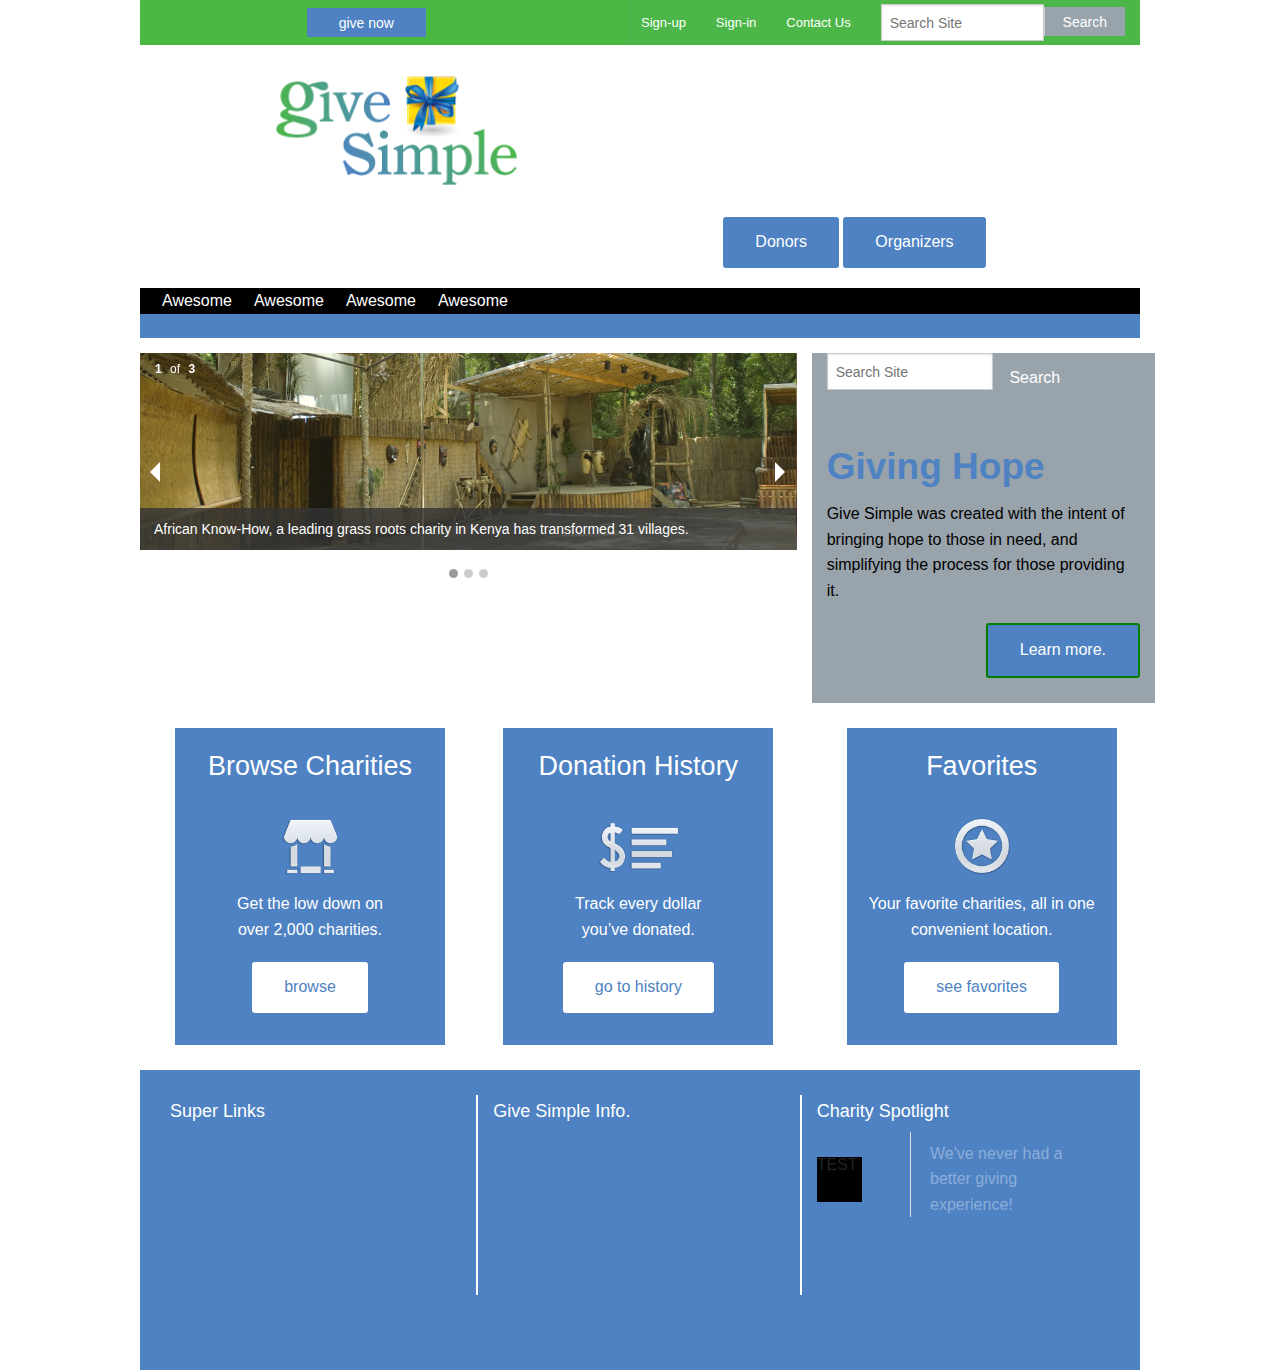
==== index.html @ 1c2ddace "Updating Spacing on footer and 3 up content section" ====
<!doctype html>
<html class="no-js" lang="en">
  <head>
    <meta charset="utf-8" />
    <meta name="viewport" content="width=device-width, initial-scale=1.0" />
    <title>Simple Give</title>
    <link rel="stylesheet" href="css/foundation.css" />
    <link rel="stylesheet" href="css/styles.css" />

    <script src="js/vendor/modernizr.js"></script>
  </head>
  <body>    
    <div class="row">
      <nav class="top-bar" data-topbar>
        <ul class="title-area">
          <li class="name">
          </li>
          <li class="toggle-topbar menu-icon"><a href="#">Menu</a></li>
        </ul>
      <section class="top-bar-section">
      
      <!-- Left give now button -->
      <div class="row button large-offset-2">
        <a href="#" data-reveal-id="myModal">give now</a>
        <div id="myModal" class="reveal-modal" data-reveal>
          <h2>Ready to Donate?</h2>
          <p class="lead">Enter the amount you'd like to give. <br />
          Select the desired charity from the dropdown menu <br />
          Enter your credit card or paypal information. <br />
          It's that simple.</p>
          <form>
            <div class="row">
              <div class="large-12 columns">
                <label>Input Label
                  <input type="text" placeholder="large-12.columns" />
                </label>
              </div>
            </div>
            <div class="row">
              <div class="large-4 columns">
                <label>Input Label
                  <input type="text" placeholder="large-4.columns" />
                </label>
              </div>
              <div class="large-4 columns">
                <label>Input Label
                  <input type="text" placeholder="large-4.columns" />
                </label>
              </div>
              <div class="large-4 columns">
                <div class="row collapse">
                  <label>Input Label</label>
                  <div class="small-9 columns">
                    <input type="text" placeholder="small-9.columns" />
                  </div>
                  <div class="small-3 columns">
                    <span class="postfix">.com</span>
                  </div>
                </div>
              </div>
            </div>
            <div class="row">
              <div class="large-12 columns">
                <label>Select Box
                  <select>
                    <option value="husker">Husker</option>
                    <option value="starbuck">Starbuck</option>
                    <option value="hotdog">Hot Dog</option>
                    <option value="apollo">Apollo</option>
                  </select>
                </label>
              </div>
            </div>
            <div class="row">
              <div class="large-6 columns">
                <label>Choose Your Favorite</label>
                <input type="radio" name="pokemon" value="Red" id="pokemonRed"><label for="pokemonRed">Red</label>
                <input type="radio" name="pokemon" value="Blue" id="pokemonBlue"><label for="pokemonBlue">Blue</label>
              </div>
              <div class="large-6 columns">
                <label>Check these out</label>
                <input id="checkbox1" type="checkbox"><label for="checkbox1">Checkbox 1</label>
                <input id="checkbox2" type="checkbox"><label for="checkbox2">Checkbox 2</label>
              </div>
            </div>
            <div class="row">
              <div class="large-12 columns">
                <label>Textarea Label
                  <textarea placeholder="small-12.columns"></textarea>
                </label>
              </div>
            </div>
          </form>

          <a class="close-reveal-modal">&#215;</a>
        </div>
      </div>
        <!-- Right Nav Section -->
        <ul class="right button-group">
          <li><a href="#" data-reveal-id="myModal">Sign-up</a>

          <div id="myModal" class="reveal-modal" data-reveal>
            <h2>Awesome. I have it.</h2>
            <p class="lead">Your couch.  It is mine.</p>
            <p>Im a cool paragraph that lives inside of an even cooler modal. Wins</p>
            <a class="close-reveal-modal">&#215;</a>
          </div>
          </li>
          <li><a href="#" data-reveal-id="myModal">Sign-in</a>
            <div id="myModal" class="reveal-modal" data-reveal>
              <h2>Awesome. I have it.</h2>
              <p class="lead">Your couch.  It is mine.</p>
              <p>Im a cool paragraph that lives inside of an even cooler modal. Wins</p>
              <a class="close-reveal-modal">&#215;</a>
            </div></li>
          <li><a href="contact_us.html" class="button">Contact Us</a></li>
          <li class="has-form">
            <div class="row collapse">
              <div class="large-8 small-9 columns">
                <input type="text" placeholder="Search Site">
              </div>
              <div class="large-4 small-3 columns">
                <a href="#" class="alert button expand">Search</a>
              </div>
            </div>
          </li>
        </ul>  
      </nav>  
    
        
      </section>
    </nav>
    </div> 
    <div class="row">
    <div class="large-3 columns">
      <h1 class="large-offset-3 push-1 logo"><img src="images/give_simple_logo.png" image width=700px height=320px alt="Give Simple Logo"/></h1>
    </div>
   </div>
  
<!-- End Header and Nav -->
 
<!-- First Band (Slider) -->
 
  <div class="row">
    <div class="large-12 columns">
      <div class="row">
        <div class="large-6 large-offset-7">
          <button class="radius">
            Donors
          </button>
          <button class="radius">
            Organizers
          </button>
        </div>
        <nav class="subnav">
          <ul class="inline-list">
            <li>
              Awesome
            </li>
               <li>
              Awesome
            </li>
               <li>
              Awesome
            </li>
               <li>
              Awesome
            </li>
          </ul>
        </nav> 
          <div class="row">
            <div class="large-8 columns">
              <ul class="example-orbit" data-orbit>
                <li>
                  <img src="images/Africa_sized.jpg" alt="slide 1" />
                  <div class="orbit-caption">
                    African Know-How, a leading grass roots charity in Kenya has transformed 31 villages.
                  </div>
                </li>
                <li>
                  <img src="images/City_Sized.jpg" alt="slide2" />
                  <div class="orbit-caption">
                    City Hour has created 5 inner city homeless shelters in Madrid, Spain.
                  </div>
                </li>
                <li>
                  <img src="images/Nuts_sized.jpg" alt="slide 3" />
                  <div class="orbit-caption">
                    Feed has improved the working and living conditions of over 9,000 indigenous farmers in South America.
                  </div>
                </li>
              </ul>
            </div> 
            <aside class="large-4 columns">
              <ul class="inline-list large-centered">
                <li class="has-form">
                  <div class="row collapse">
                    <div class="large-8 small-9 columns">
                      <input type="text" placeholder="Search Site">
                    </div>
                    <div class="large-4 small-3 columns">
                      <a href="#" class="alert button expand">Search</a>
                    </div>
                  </div>
                </li>
              </ul>  
              <h2>Giving Hope</h2>
              <p class="panel_callout">Give Simple was created with the intent of bringing hope to those in need, and simplifying the process for those providing it.</p>
              <button class="radius">
                Learn more.
              </button>
            </aside> 
          </div>
        </div>  
    </div>  
  </div>
  
<!-- Three-up Content Blocks -->
 
  
  <div class="row content_blocks">
      <div class="large-3 columns left_block radius content-column">
        <h3>Browse Charities</h3>
        <img src="images/Browse.png"/>
        <p>Get the low down on 
        <br />  over 2,000 charities.</p>
        <button class="reverse radius button">
        browse
        </button>
        <br />
        <br />
      </div>
      
      <div class="large-3 columns medium-offset-1 content-column middle_block">
        <h3>Donation History</h3>
        <img src="images/History.png"/>
        <p>Track every dollar 
        <br />you’ve donated.</p>
        <button class="reverse radius button">
        go to history
        </button>
        <br />
        <br />
      </div>
      
      <div class="large-3 columns large-offset-1 content-column end right_block">
        <h3>Favorites</h3>
        <img src="images/Star.png" />
        <p>Your favorite charities, all in one convenient location.</p>
        <button class="reverse button radius">
        see favorites
        </button>
        <br />
        <br />
      </div>  
    </div>
    
<!-- Footer -->
  <footer class="row">
    <section class="large-12 columns footerdiv">
          <div class="large-4 columns footer_left">
            <h5>Super Links</h5>
          </div>
          <div class="large-4 columns footerdiv">
            <h5>Give Simple Info.</h5>
          </div>
          <div class="large-4 columns">
            <h5>Charity Spotlight</h5>
              <div id="superdiv">
                TEST
              </div>
            <blockquote>We've never had a better giving experience!</blockquote>
          </div>       
        </div>
    </section>  
  </footer>    
 
    
    <script src="js/vendor/jquery.js"></script>
    <script src="js/foundation.min.js"></script>
    <script>
      $(document).foundation();
    </script>
  </body>
</html>
---- css/styles.css ----
/*Simple Give Brand Colors
yellow: #ECDC74;
green: #4CB748
blue: #4E82C3;
gray: #99A3AB;
purple: #C07BB4;
*/


.topNavbar {
  /*background-color:green;*/
  height:60px;
}
.test {
  top:-1px;
}
.panel {
  background-color: #4E82C3;
  height:350px;
  margin-top:40px;
}
div.large-4.footerdiv:first-child {
  border-right: 2px solid white;
} 
div.large-4.footerdiv:nth-child(2) {
  border-right: 2px solid white;
}
.columns {
  /*border:1px solid green;*/
}
aside button {
  text-align: center;
  border:2px solid green;
  margin:0 auto;
}
h1 img {
  max-width: auto;
  height: auto; 
}
.top-bar-section ul li > a.button {
  background-color:#4CB748;
  border:none;
  margin-top:8px;
}
.content-column {
  background-color: #4E82C3;
  display:block;
  margin-right: auto;
  margin-left: auto;

}
div.large-4 h3 {
  text-align: center;
}
h3 {
  color:white;
  margin-bottom: 15px;
  margin-top:20px;
  text-align:center;

}
button.reverse {
border-style: solid;
border-width: 0px;
cursor: pointer;
font-family: "Helvetica Neue", "Helvetica", Helvetica, Arial, sans-serif;
font-weight: normal;
line-height: normal;
margin: 0 auto;
position: relative;
text-decoration: none;
text-align: center;
-webkit-appearance: none;
-webkit-border-radius: 0;
display: block;
padding-top: 1rem;
padding-right: 2rem;
padding-bottom: 1.0625rem;
padding-left: 2rem;
font-size: 1rem;
background-color: white;
border-color: #3767a3;
color: #4E82C3;
transition: background-color 300ms ease-out;
}
.top-bar-section .has-form {
  background: #4CB748;
  padding: 0 15px;
  height: 45px; 
}
.top-bar-section ul {
  background: #4CB748;
  font-size: 16px;
  margin: 0; 
}
.content-column p {
  color:white;
  text-align: center;
}
.top-bar-section ul li > a.button {
  border-color:white;
}
button.alert, .button.alert {
  background-color: #99A3AB;
}
aside {
  background-color: #99A3AB;  
}
aside h2 {
  font-weight: bold;

}
aside p {
  color:#4E82C3;
}
aside button {
  margin-right: auto;
  margin-left: auto;
  float: right;
  margin-bottom: 25px;
}  
footer section {
  background-color:#4E82C3;
  height:300px;
  margin-top:25px;
}
footer div {
  height:200px;
  margin-top: 25px;
}
h5 {
  color:white;
}
.panel {
  margin-bottom: 25px;
}
.panel_callout {
  color:black;
}
aside {
  margin:0 0 25px 0;
}
.top-bar-section ul li > a {
  background-color: #4CB748 !important;
}
div.row.button a {
  color:white;
}
.button.alert:hover {
  background-color: #C07BB4;
}
.footer_left {
  border-right:2px solid white;
}
h1.logo img {
  max-width:200%;
  height:auto;
}
.left_block {
  position:relative;
  left:35px;
  width:27%;
}
.middle_block {
  position:relative;
  left:10px;
  width:27%;
}
.right_block {
  position:relative;
  left:0px;
  width:27%;
}
  .top-bar .button, .top-bar button {
    margin-top:7px;
  }
  .top-bar input {
    margin-top:4px;
  }
.subnav {
  background-color: #4E82C3;
  margin-bottom:15px;
  color:white;
  height: 50px;
  text-align: center;
}
h5 div {
  background-color: black;
}
#superdiv {
  background-color: black;
  height:45px;
  width: 45px;
  float:left;
  margin-right:20px;
}
section.footerdiv blockquote {
  float:right;
  width:200px;
}
.subnav .inline-list {
  text-align: center;
  background-color: black;
  margin-top:12px;
  margin: 0 auto;
}
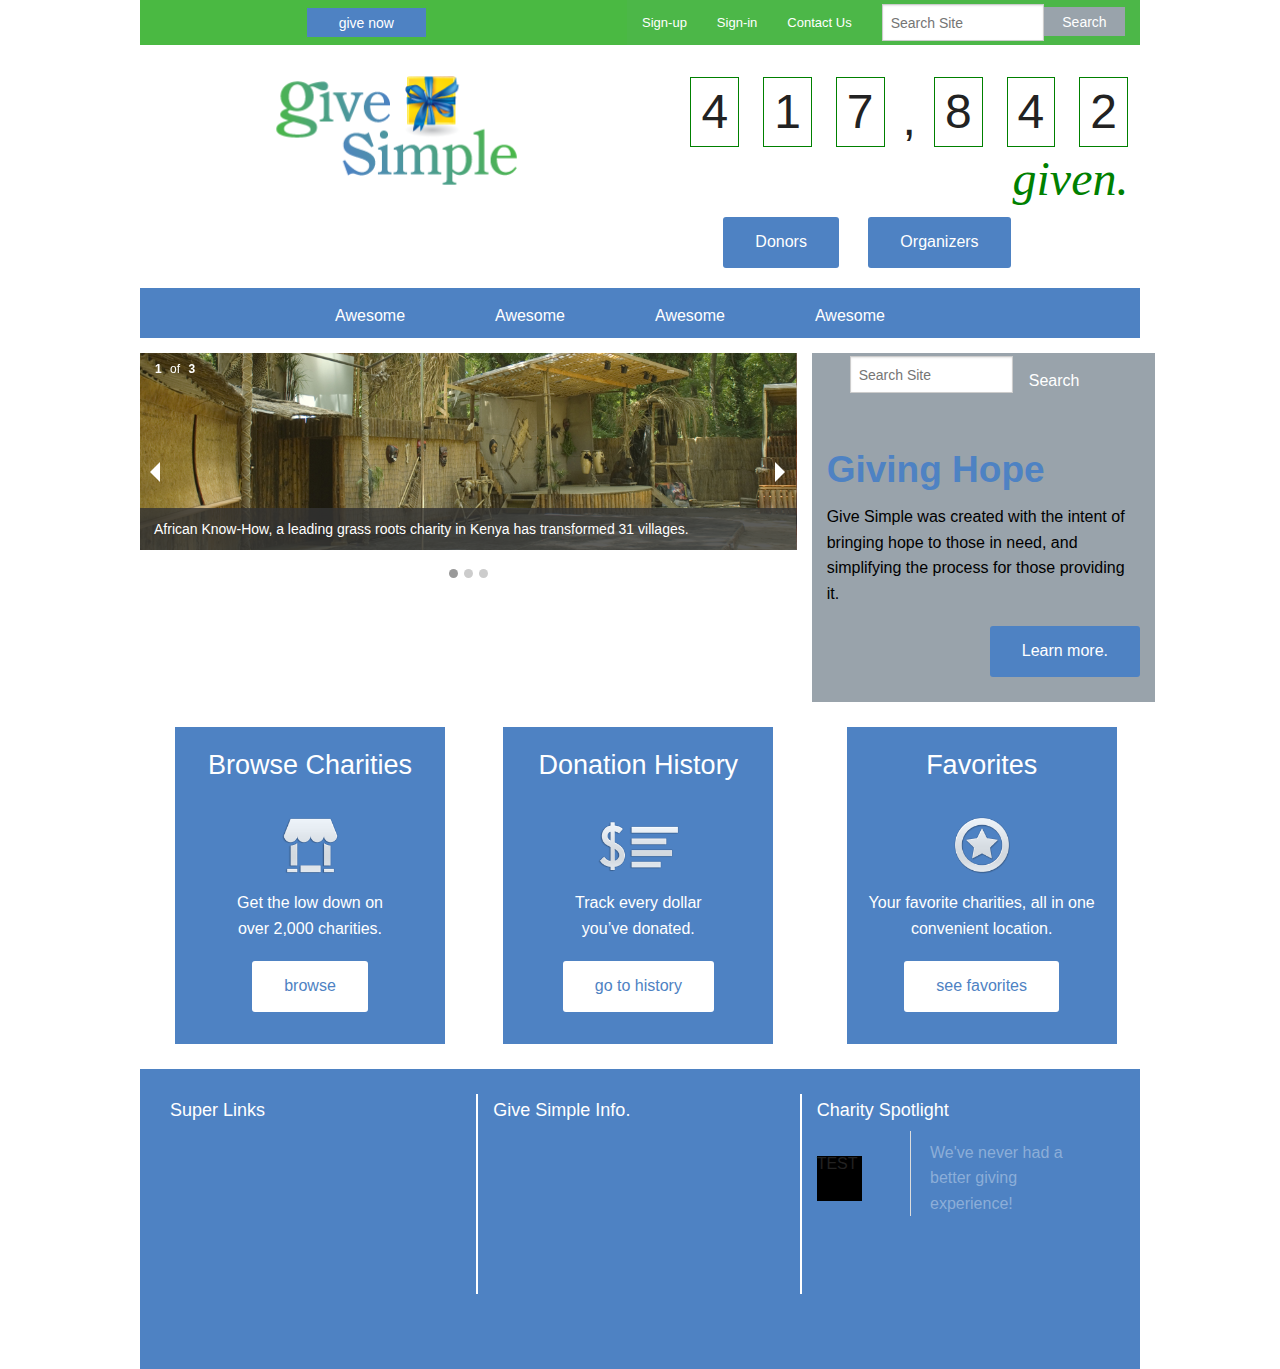
==== commit 55508acb: "Tweaking Given" ====
--- a/index.html
+++ b/index.html
@@ -135,7 +135,33 @@
     <div class="large-3 columns">
       <h1 class="large-offset-3 push-1 logo"><img src="images/give_simple_logo.png" image width=700px height=320px alt="Give Simple Logo"/></h1>
     </div>
-   </div>
+    <div>
+      <div class="give_boxes">
+        2
+      </div>
+      <div class="give_boxes">
+        4
+      </div>
+      <div class="give_boxes">
+        8
+      </div>
+      <div class="give_boxes_comma">
+        ,
+      </div>  
+      <div class="give_boxes">
+        7
+      </div>
+      <div class="give_boxes">
+        1
+      </div>
+      <div class="give_boxes">
+        4
+      </div>
+      <div class="given">
+        given.
+      </div>
+    </div>    
+  </div>
   
 <!-- End Header and Nav -->
  
@@ -145,10 +171,10 @@
     <div class="large-12 columns">
       <div class="row">
         <div class="large-6 large-offset-7">
-          <button class="radius">
+          <button class="radius donors">
             Donors
           </button>
-          <button class="radius">
+          <button class="radius organizers">
             Organizers
           </button>
         </div>
@@ -158,8 +184,8 @@
               Awesome
             </li>
                <li>
-              Awesome
-            </li>
+                Awesome
+                </li>
                <li>
               Awesome
             </li>
--- a/css/styles.css
+++ b/css/styles.css
@@ -30,7 +30,6 @@
 }
 aside button {
   text-align: center;
-  border:2px solid green;
   margin:0 auto;
 }
 h1 img {
@@ -183,6 +182,7 @@
   color:white;
   height: 50px;
   text-align: center;
+  list-style: none;
 }
 h5 div {
   background-color: black;
@@ -200,7 +200,43 @@
 }
 .subnav .inline-list {
   text-align: center;
-  background-color: black;
   margin-top:12px;
-  margin: 0 auto;
-}+  margin-top: 12px;
+  margin-left: 40px;
+  margin-right:100px;
+  display:inline-block;
+}
+ul.inline-list li {
+  margin: 3px 45px 0px;
+}
+.button-group li > button, .button-group li .button {
+  border:none;
+}
+.donors {
+  margin-right: 25px;
+}
+.give_boxes {
+  border:1px solid green;
+  float:right;
+  margin: 32px 12px 0px;
+  font-family:sans-serif;
+  font-size: 48px;
+  padding: 10px;
+}
+.give_boxes_comma {
+  float:right;
+  margin: 50px 6px 0px;
+  font-family:sans-serif;
+  font-size: 48px;
+}
+.given {
+  font-family: garamond;
+  font-size: 48px;
+  font-style: italic;
+  color: green;
+  float:right;
+  margin-top:70px;
+  left:450px;
+  top:40px;
+  position:relative;
+}
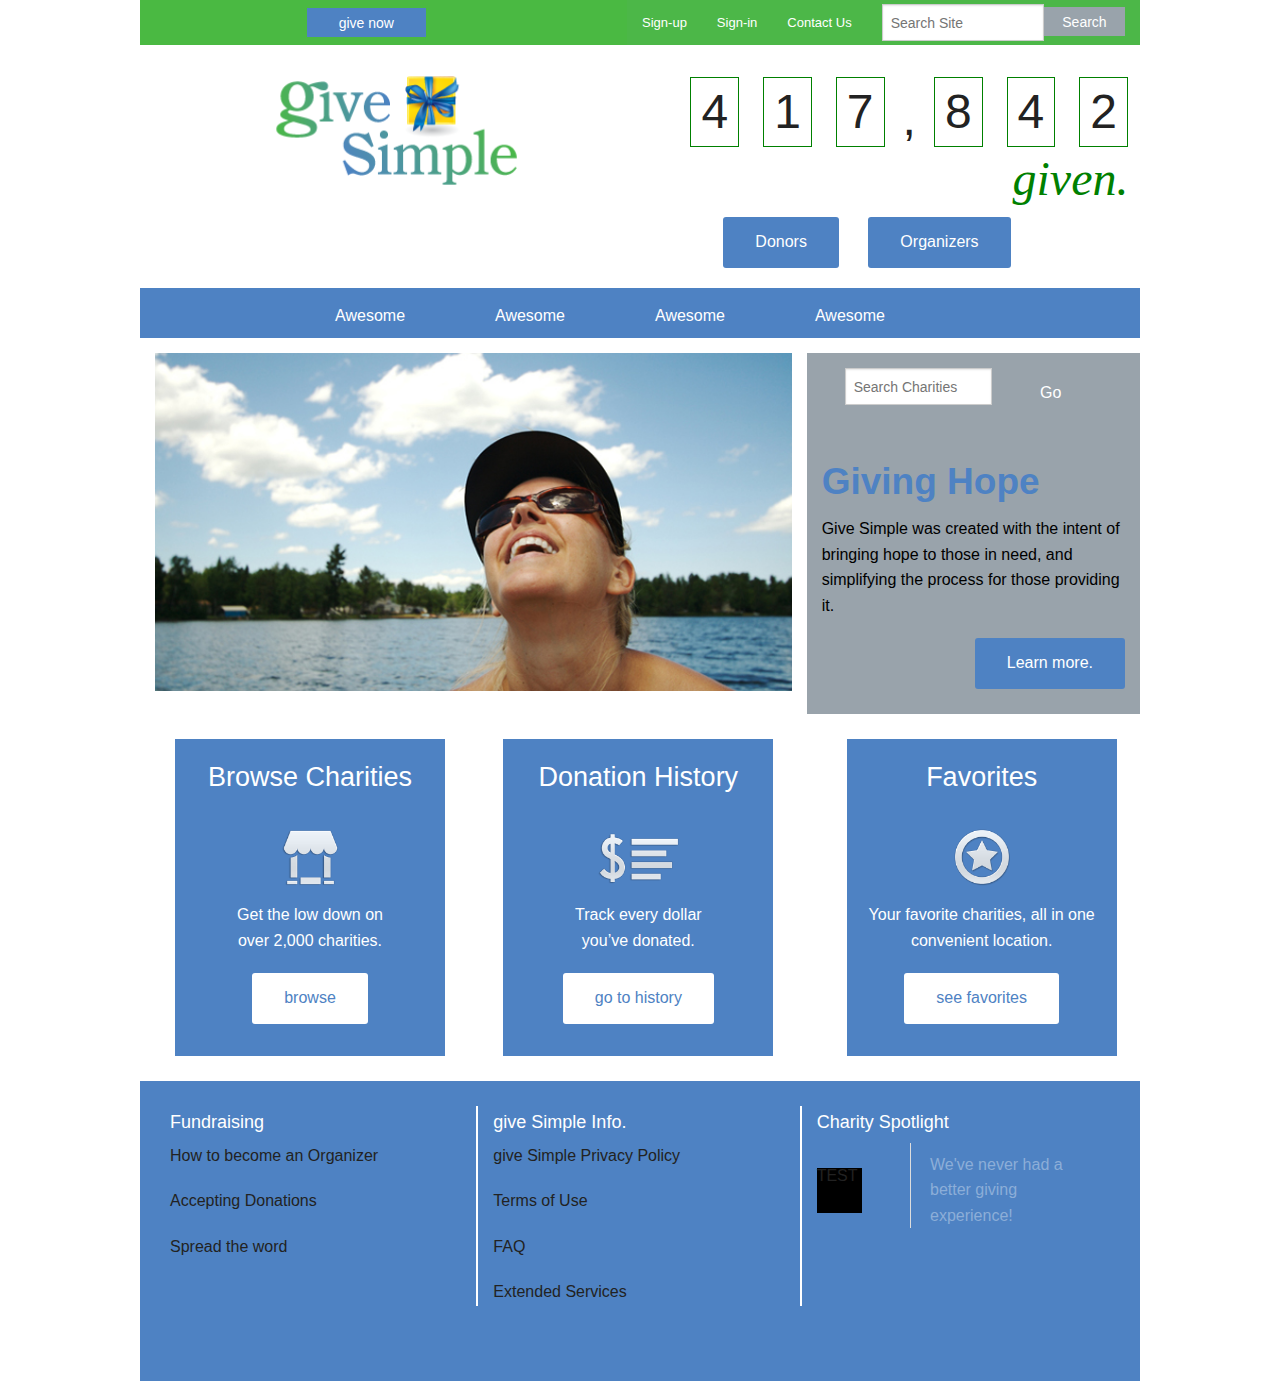
==== commit da1f67b1: "Removed Carousel" ====
--- a/index.html
+++ b/index.html
@@ -166,80 +166,58 @@
 <!-- End Header and Nav -->
  
 <!-- First Band (Slider) -->
- 
-  <div class="row">
-    <div class="large-12 columns">
-      <div class="row">
-        <div class="large-6 large-offset-7">
-          <button class="radius donors">
-            Donors
+   <div class="row">
+    <div class="large-6 large-offset-7">
+      <button class="radius donors">
+        Donors
+      </button>
+      <button class="radius organizers">
+        Organizers
+      </button>
+    </div>
+    <nav class="subnav">
+      <ul class="inline-list">
+        <li>
+          Awesome
+        </li>
+           <li>
+            Awesome
+            </li>
+           <li>
+          Awesome
+        </li>
+           <li>
+          Awesome
+        </li>
+      </ul>
+    </nav>
+  </div>  
+    <div class="row">
+ 
+      <div class="large-8 columns">
+        <img src="images/laughing.jpg" width:"333px" height:"358px"/>
+      </div>  
+        <aside class="large-4 columns">
+          <ul class="inline-list large-centered">
+            <li class="has-form">
+              <div class="row" style="margin-top:12px">
+                <div class="large-8 small-9 columns">
+                  <input type="text" placeholder="Search Charities">
+                </div>
+                <div class="large-4 columns">
+                  <a href="#" class="alert button expand">Go</a>
+                </div>
+              </div>
+            </li>
+          </ul> 
+          <h2>Giving Hope</h2>
+          <p class="panel_callout">Give Simple was created with the intent of bringing hope to those in need, and simplifying the process for those providing it.</p>
+          <button class="radius">
+            Learn more.
           </button>
-          <button class="radius organizers">
-            Organizers
-          </button>
-        </div>
-        <nav class="subnav">
-          <ul class="inline-list">
-            <li>
-              Awesome
-            </li>
-               <li>
-                Awesome
-                </li>
-               <li>
-              Awesome
-            </li>
-               <li>
-              Awesome
-            </li>
-          </ul>
-        </nav> 
-          <div class="row">
-            <div class="large-8 columns">
-              <ul class="example-orbit" data-orbit>
-                <li>
-                  <img src="images/Africa_sized.jpg" alt="slide 1" />
-                  <div class="orbit-caption">
-                    African Know-How, a leading grass roots charity in Kenya has transformed 31 villages.
-                  </div>
-                </li>
-                <li>
-                  <img src="images/City_Sized.jpg" alt="slide2" />
-                  <div class="orbit-caption">
-                    City Hour has created 5 inner city homeless shelters in Madrid, Spain.
-                  </div>
-                </li>
-                <li>
-                  <img src="images/Nuts_sized.jpg" alt="slide 3" />
-                  <div class="orbit-caption">
-                    Feed has improved the working and living conditions of over 9,000 indigenous farmers in South America.
-                  </div>
-                </li>
-              </ul>
-            </div> 
-            <aside class="large-4 columns">
-              <ul class="inline-list large-centered">
-                <li class="has-form">
-                  <div class="row collapse">
-                    <div class="large-8 small-9 columns">
-                      <input type="text" placeholder="Search Site">
-                    </div>
-                    <div class="large-4 small-3 columns">
-                      <a href="#" class="alert button expand">Search</a>
-                    </div>
-                  </div>
-                </li>
-              </ul>  
-              <h2>Giving Hope</h2>
-              <p class="panel_callout">Give Simple was created with the intent of bringing hope to those in need, and simplifying the process for those providing it.</p>
-              <button class="radius">
-                Learn more.
-              </button>
-            </aside> 
-          </div>
-        </div>  
+        </aside> 
+      </div>
     </div>  
-  </div>
   
 <!-- Three-up Content Blocks -->
  
@@ -285,10 +263,17 @@
   <footer class="row">
     <section class="large-12 columns footerdiv">
           <div class="large-4 columns footer_left">
-            <h5>Super Links</h5>
+            <h5>Fundraising</h5>
+            <p>How to become an Organizer</p>
+            <p>Accepting Donations</p>
+            <p>Spread the word</p>
           </div>
           <div class="large-4 columns footerdiv">
-            <h5>Give Simple Info.</h5>
+            <h5>give Simple Info.</h5>
+            <p>give Simple Privacy Policy</p>
+            <p>Terms of Use</p>
+            <p>FAQ</p>
+            <p>Extended Services</p>
           </div>
           <div class="large-4 columns">
             <h5>Charity Spotlight</h5>
--- a/css/styles.css
+++ b/css/styles.css
@@ -240,3 +240,6 @@
   top:40px;
   position:relative;
 }
+h5>p {
+  color:white;
+}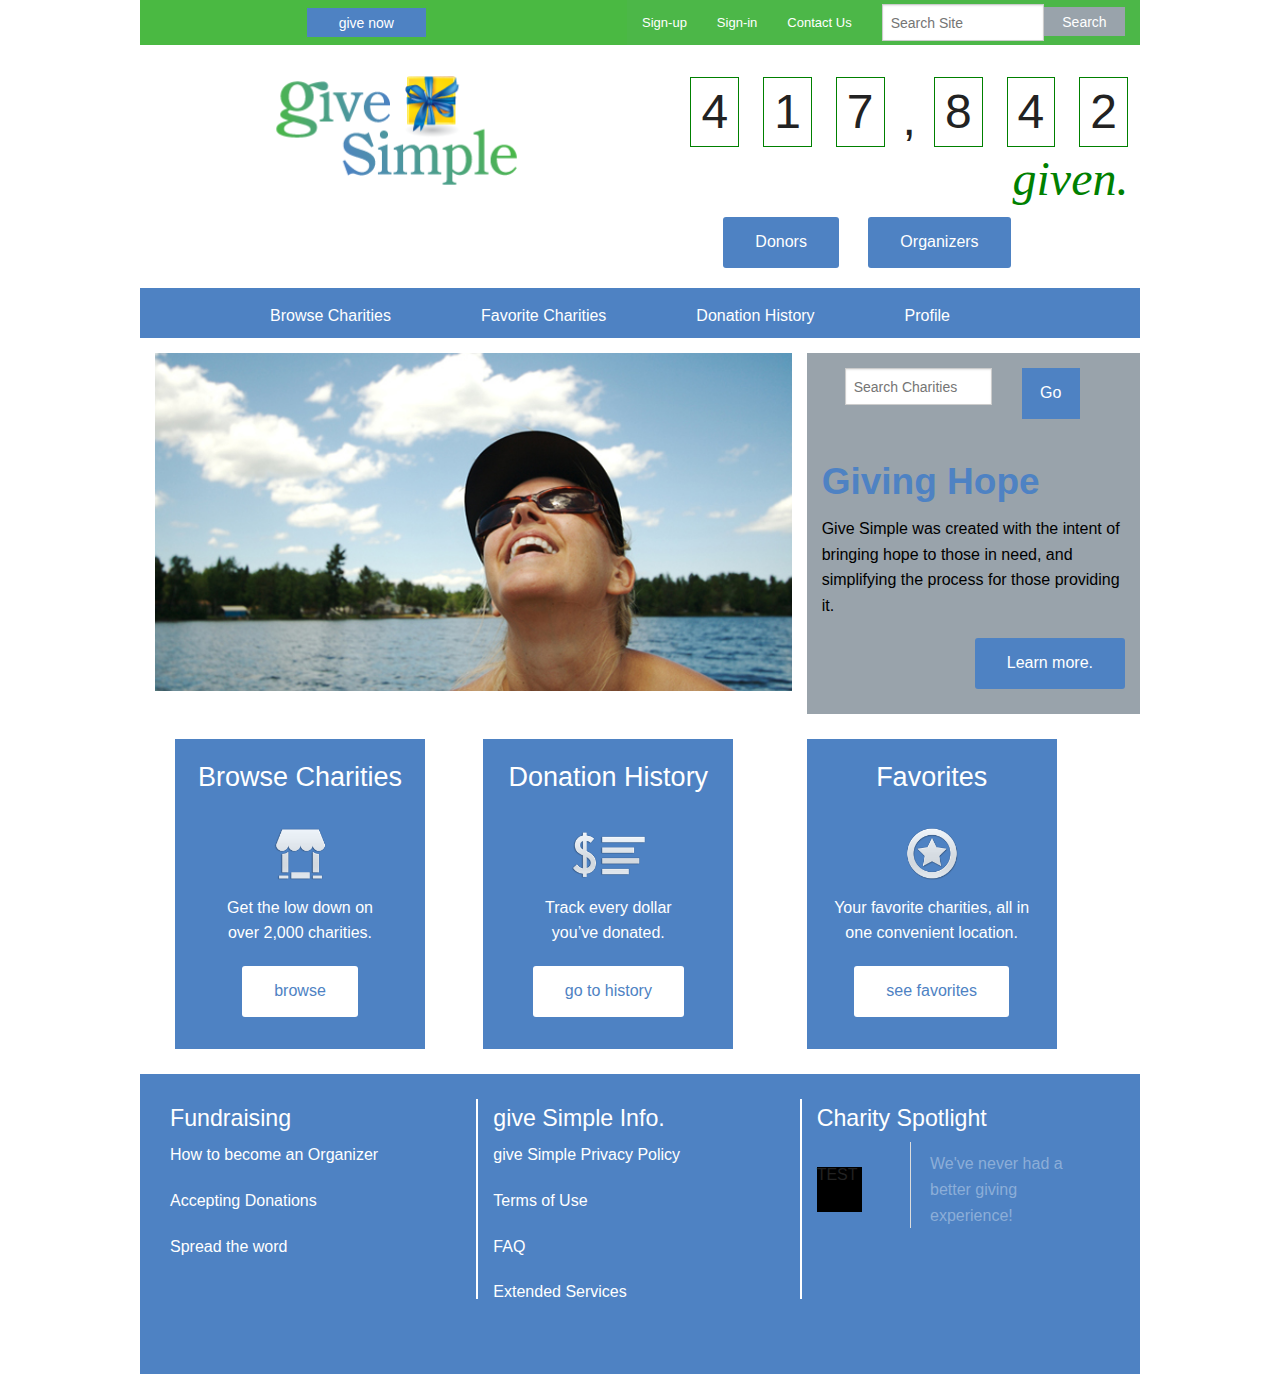
==== commit 2265f95c: "Altering 3 up content blocks" ====
--- a/index.html
+++ b/index.html
@@ -178,16 +178,17 @@
     <nav class="subnav">
       <ul class="inline-list">
         <li>
-          Awesome
+          <a href="charities.html">Browse Charities</a>
         </li>
            <li>
-            Awesome
+            <a href="charities.html">Favorite Charities</a>
             </li>
            <li>
-          Awesome
+            <a href="charities.html">Donation History</a>
         </li>
            <li>
-          Awesome
+            <a href="charities.html">Profile</a>
+
         </li>
       </ul>
     </nav>
@@ -205,7 +206,7 @@
                   <input type="text" placeholder="Search Charities">
                 </div>
                 <div class="large-4 columns">
-                  <a href="#" class="alert button expand">Go</a>
+                  <a href="#" class="alert button expand search_button">Go</a>
                 </div>
               </div>
             </li>
@@ -220,9 +221,7 @@
     </div>  
   
 <!-- Three-up Content Blocks -->
- 
-  
-  <div class="row content_blocks">
+ <div class="row content_blocks">
       <div class="large-3 columns left_block radius content-column">
         <h3>Browse Charities</h3>
         <img src="images/Browse.png"/>
@@ -258,7 +257,7 @@
         <br />
       </div>  
     </div>
-    
+
 <!-- Footer -->
   <footer class="row">
     <section class="large-12 columns footerdiv">
--- a/css/styles.css
+++ b/css/styles.css
@@ -158,17 +158,17 @@
 .left_block {
   position:relative;
   left:35px;
-  width:27%;
+  /*width:27%;*/
 }
 .middle_block {
   position:relative;
   left:10px;
-  width:27%;
+  /*width:27%;*/
 }
 .right_block {
   position:relative;
   left:0px;
-  width:27%;
+  /*width:27%;*/
 }
   .top-bar .button, .top-bar button {
     margin-top:7px;
@@ -240,6 +240,19 @@
   top:40px;
   position:relative;
 }
-h5>p {
-  color:white;
-}+.footerdiv p {
+  color:white;
+}
+h5 {
+  font-size: 145%;
+  font-style: bolder;
+}
+.subnav a {
+  color: white;
+}   
+.subnav a:hover {
+  color: #4CB748 ;
+}
+.search_button {
+  background-color:#4E82C3 !important;
+  width:40px;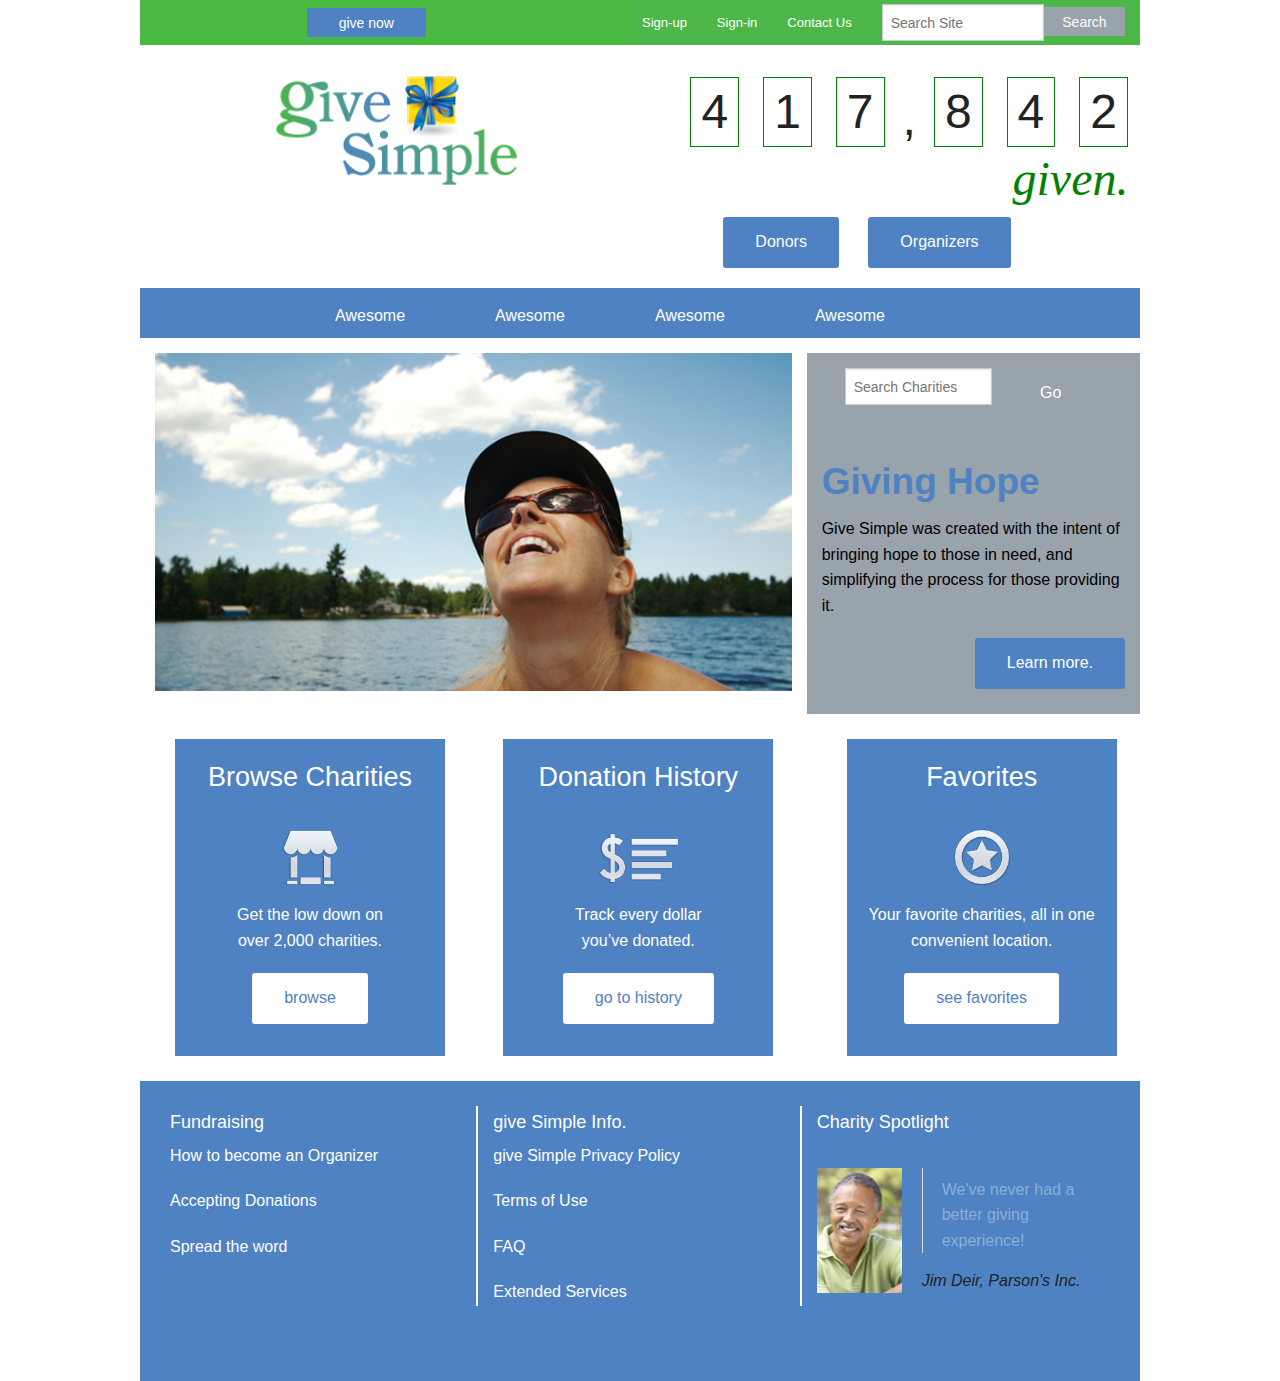
==== commit 8a616b6e: "Photo post" ====
--- a/index.html
+++ b/index.html
@@ -31,61 +31,48 @@
           <form>
             <div class="row">
               <div class="large-12 columns">
-                <label>Input Label
-                  <input type="text" placeholder="large-12.columns" />
+                <label>
+                  <input type="text" placeholder="enter amount to give" />
                 </label>
               </div>
             </div>
             <div class="row">
               <div class="large-4 columns">
-                <label>Input Label
-                  <input type="text" placeholder="large-4.columns" />
+                <label>
+                  <input type="text" placeholder="paypal account" />
                 </label>
               </div>
               <div class="large-4 columns">
-                <label>Input Label
-                  <input type="text" placeholder="large-4.columns" />
-                </label>
               </div>
               <div class="large-4 columns">
                 <div class="row collapse">
-                  <label>Input Label</label>
-                  <div class="small-9 columns">
-                    <input type="text" placeholder="small-9.columns" />
-                  </div>
                   <div class="small-3 columns">
-                    <span class="postfix">.com</span>
                   </div>
                 </div>
               </div>
             </div>
             <div class="row">
               <div class="large-12 columns">
-                <label>Select Box
+                <label>Select Charity
                   <select>
-                    <option value="husker">Husker</option>
-                    <option value="starbuck">Starbuck</option>
-                    <option value="hotdog">Hot Dog</option>
-                    <option value="apollo">Apollo</option>
+                    <option value="husker">Charity 1</option>
+                    <option value="starbuck">Charity 2</option>
+                    <option value="hotdog">Charity 3</option>
+                    <option value="apollo">Charity 4</option>
                   </select>
                 </label>
               </div>
             </div>
             <div class="row">
               <div class="large-6 columns">
-                <label>Choose Your Favorite</label>
-                <input type="radio" name="pokemon" value="Red" id="pokemonRed"><label for="pokemonRed">Red</label>
-                <input type="radio" name="pokemon" value="Blue" id="pokemonBlue"><label for="pokemonBlue">Blue</label>
-              </div>
-              <div class="large-6 columns">
-                <label>Check these out</label>
-                <input id="checkbox1" type="checkbox"><label for="checkbox1">Checkbox 1</label>
-                <input id="checkbox2" type="checkbox"><label for="checkbox2">Checkbox 2</label>
+                <label>Type of card</label>
+                <input type="radio" name="pokemon" value="Red" id="pokemonRed"><label for="pokemonRed">Mastercard</label>
+                <input type="radio" name="pokemon" value="Blue" id="pokemonBlue"><label for="pokemonBlue">Visa</label>
               </div>
             </div>
             <div class="row">
               <div class="large-12 columns">
-                <label>Textarea Label
+                <label>Comments
                   <textarea placeholder="small-12.columns"></textarea>
                 </label>
               </div>
@@ -178,17 +165,16 @@
     <nav class="subnav">
       <ul class="inline-list">
         <li>
-          <a href="charities.html">Browse Charities</a>
+          Awesome
         </li>
            <li>
-            <a href="charities.html">Favorite Charities</a>
+            Awesome
             </li>
            <li>
-            <a href="charities.html">Donation History</a>
+          Awesome
         </li>
            <li>
-            <a href="charities.html">Profile</a>
-
+          Awesome
         </li>
       </ul>
     </nav>
@@ -206,7 +192,7 @@
                   <input type="text" placeholder="Search Charities">
                 </div>
                 <div class="large-4 columns">
-                  <a href="#" class="alert button expand search_button">Go</a>
+                  <a href="#" class="alert button expand">Go</a>
                 </div>
               </div>
             </li>
@@ -221,7 +207,9 @@
     </div>  
   
 <!-- Three-up Content Blocks -->
- <div class="row content_blocks">
+ 
+  
+  <div class="row content_blocks">
       <div class="large-3 columns left_block radius content-column">
         <h3>Browse Charities</h3>
         <img src="images/Browse.png"/>
@@ -257,7 +245,7 @@
         <br />
       </div>  
     </div>
-
+    
 <!-- Footer -->
   <footer class="row">
     <section class="large-12 columns footerdiv">
@@ -277,9 +265,9 @@
           <div class="large-4 columns">
             <h5>Charity Spotlight</h5>
               <div id="superdiv">
-                TEST
               </div>
             <blockquote>We've never had a better giving experience!</blockquote>
+            <cite>Jim Deir, Parson's Inc.</cite>
           </div>       
         </div>
     </section>  
--- a/css/styles.css
+++ b/css/styles.css
@@ -158,17 +158,17 @@
 .left_block {
   position:relative;
   left:35px;
-  /*width:27%;*/
+  width:27%;
 }
 .middle_block {
   position:relative;
   left:10px;
-  /*width:27%;*/
+  width:27%;
 }
 .right_block {
   position:relative;
   left:0px;
-  /*width:27%;*/
+  width:27%;
 }
   .top-bar .button, .top-bar button {
     margin-top:7px;
@@ -188,15 +188,18 @@
   background-color: black;
 }
 #superdiv {
-  background-color: black;
-  height:45px;
-  width: 45px;
+  background: url(../images/person.jpg);
+  height:125px;
+  width: 85px;
   float:left;
   margin-right:20px;
+  background-repeat: no-repeat;
+  background-position: top;
+
 }
 section.footerdiv blockquote {
-  float:right;
-  width:200px;
+  width:175px;
+  float:left;
 }
 .subnav .inline-list {
   text-align: center;
@@ -205,6 +208,7 @@
   margin-left: 40px;
   margin-right:100px;
   display:inline-block;
+  background-position: center;
 }
 ul.inline-list li {
   margin: 3px 45px 0px;
@@ -240,19 +244,15 @@
   top:40px;
   position:relative;
 }
-.footerdiv p {
-  color:white;
+div.large-4 p {
+  color:white;
+}
+blockquote {
+  margin-top:25px;
+  width:200px;
 }
 h5 {
-  font-size: 145%;
-  font-style: bolder;
-}
-.subnav a {
-  color: white;
-}   
-.subnav a:hover {
-  color: #4CB748 ;
-}
-.search_button {
-  background-color:#4E82C3 !important;
-  width:40px;+  font-style:bolder;
+  font-size: ;
+  text-transform: upp;
+}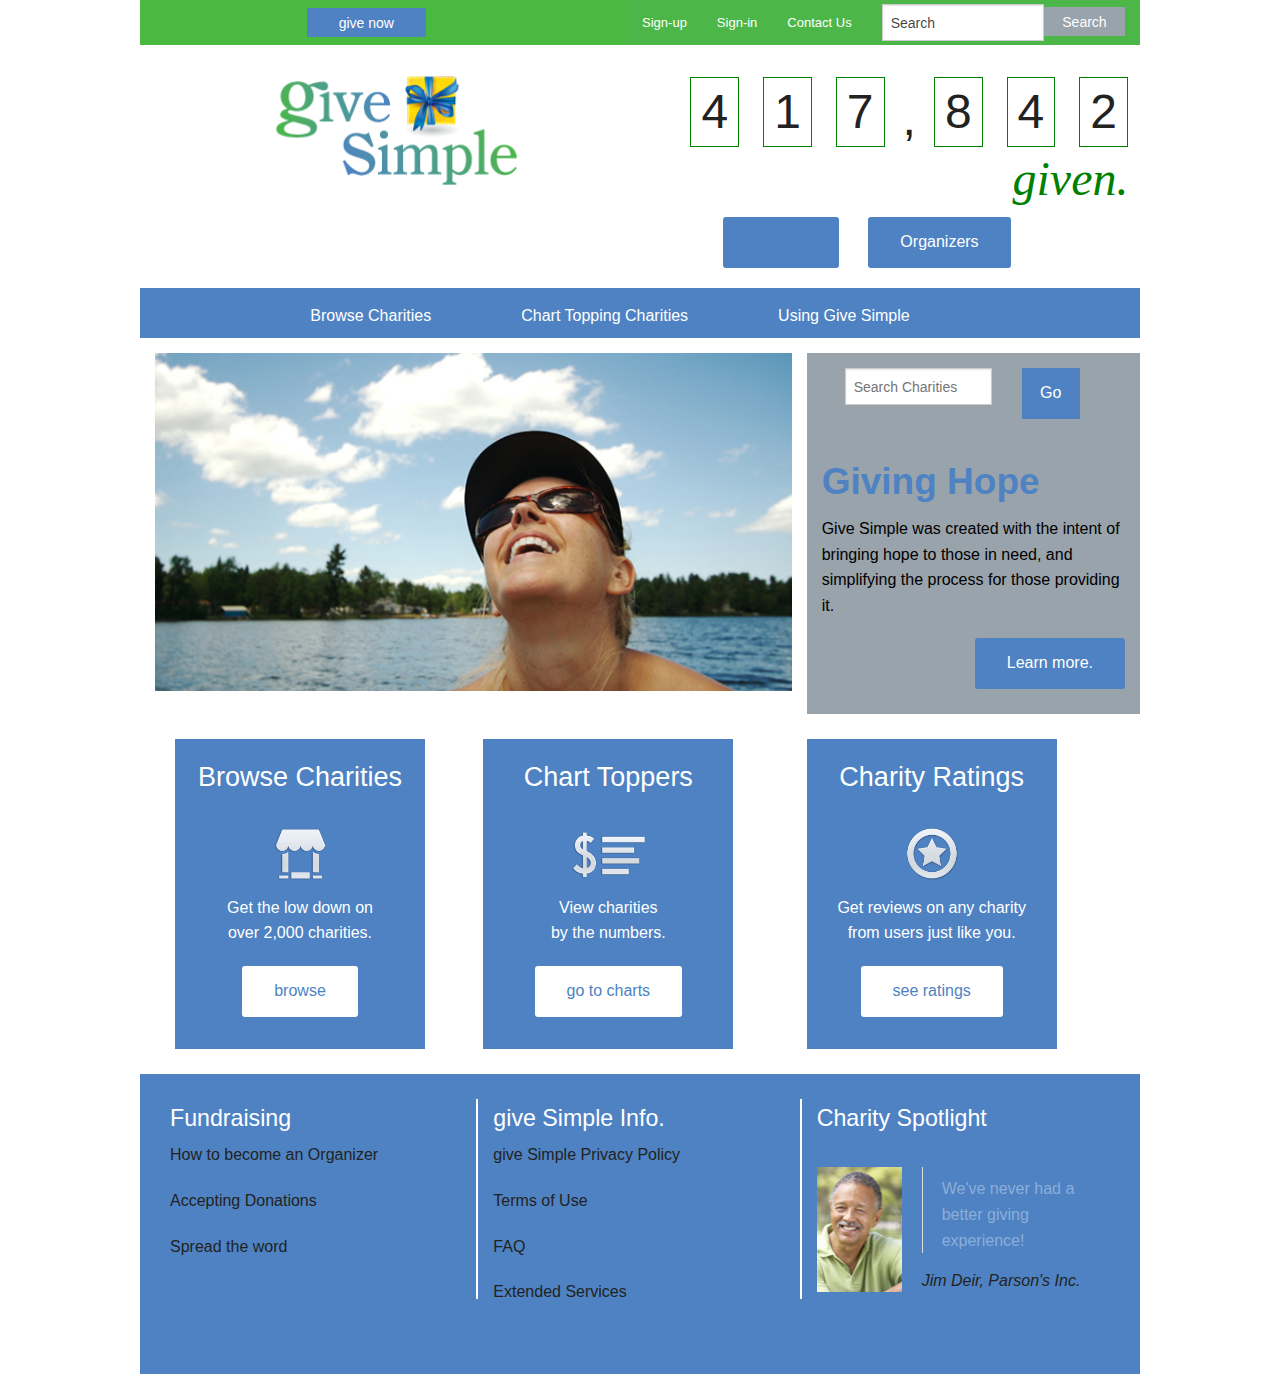
==== commit 0bc227a8: "Updating Search Field" ====
--- a/index.html
+++ b/index.html
@@ -84,17 +84,17 @@
       </div>
         <!-- Right Nav Section -->
         <ul class="right button-group">
-          <li><a href="#" data-reveal-id="myModal">Sign-up</a>
-
-          <div id="myModal" class="reveal-modal" data-reveal>
+          <li><a href="#" data-reveal-id="myModal_2">Sign-up</a>
+
+          <div id="myModal_2" class="reveal-modal" data-reveal>
             <h2>Awesome. I have it.</h2>
             <p class="lead">Your couch.  It is mine.</p>
             <p>Im a cool paragraph that lives inside of an even cooler modal. Wins</p>
             <a class="close-reveal-modal">&#215;</a>
           </div>
           </li>
-          <li><a href="#" data-reveal-id="myModal">Sign-in</a>
-            <div id="myModal" class="reveal-modal" data-reveal>
+          <li><a href="#" data-reveal-id="myModal_3">Sign-in</a>
+            <div id="myModal_3" class="reveal-modal" data-reveal>
               <h2>Awesome. I have it.</h2>
               <p class="lead">Your couch.  It is mine.</p>
               <p>Im a cool paragraph that lives inside of an even cooler modal. Wins</p>
@@ -104,7 +104,8 @@
           <li class="has-form">
             <div class="row collapse">
               <div class="large-8 small-9 columns">
-                <input type="text" placeholder="Search Site">
+                <!--<input type="text" placeholder="Search">-->
+                <input type="text" value="Search" onfocus="if (this.value=='Search') this.value='';"/>
               </div>
               <div class="large-4 small-3 columns">
                 <a href="#" class="alert button expand">Search</a>
@@ -156,7 +157,7 @@
    <div class="row">
     <div class="large-6 large-offset-7">
       <button class="radius donors">
-        Donors
+        <a href="donors.html">Donors</a>
       </button>
       <button class="radius organizers">
         Organizers
@@ -165,16 +166,13 @@
     <nav class="subnav">
       <ul class="inline-list">
         <li>
-          Awesome
+          <a href="charities.html">Browse Charities</a>
         </li>
            <li>
-            Awesome
+            <a href="charities.html">Chart Topping Charities</a>
             </li>
            <li>
-          Awesome
-        </li>
-           <li>
-          Awesome
+            <a href="charities.html">Using Give Simple</a>
         </li>
       </ul>
     </nav>
@@ -192,7 +190,7 @@
                   <input type="text" placeholder="Search Charities">
                 </div>
                 <div class="large-4 columns">
-                  <a href="#" class="alert button expand">Go</a>
+                  <a href="#" class="alert button expand search_button">Go</a>
                 </div>
               </div>
             </li>
@@ -207,9 +205,7 @@
     </div>  
   
 <!-- Three-up Content Blocks -->
- 
-  
-  <div class="row content_blocks">
+ <div class="row content_blocks">
       <div class="large-3 columns left_block radius content-column">
         <h3>Browse Charities</h3>
         <img src="images/Browse.png"/>
@@ -223,29 +219,29 @@
       </div>
       
       <div class="large-3 columns medium-offset-1 content-column middle_block">
-        <h3>Donation History</h3>
+        <h3>Chart Toppers</h3>
         <img src="images/History.png"/>
-        <p>Track every dollar 
-        <br />you’ve donated.</p>
+        <p>View charities 
+        <br />by the numbers.</p>
         <button class="reverse radius button">
-        go to history
+        go to charts
         </button>
         <br />
         <br />
       </div>
       
       <div class="large-3 columns large-offset-1 content-column end right_block">
-        <h3>Favorites</h3>
+        <h3>Charity Ratings</h3>
         <img src="images/Star.png" />
-        <p>Your favorite charities, all in one convenient location.</p>
+        <p>Get reviews on any charity from users just like you.</p>
         <button class="reverse button radius">
-        see favorites
+        see ratings
         </button>
         <br />
         <br />
       </div>  
     </div>
-    
+
 <!-- Footer -->
   <footer class="row">
     <section class="large-12 columns footerdiv">
--- a/css/styles.css
+++ b/css/styles.css
@@ -158,17 +158,17 @@
 .left_block {
   position:relative;
   left:35px;
-  width:27%;
+  /*width:27%;*/
 }
 .middle_block {
   position:relative;
   left:10px;
-  width:27%;
+  /*width:27%;*/
 }
 .right_block {
   position:relative;
   left:0px;
-  width:27%;
+  /*width:27%;*/
 }
   .top-bar .button, .top-bar button {
     margin-top:7px;
@@ -244,6 +244,7 @@
   top:40px;
   position:relative;
 }
+<<<<<<< HEAD
 div.large-4 p {
   color:white;
 }
@@ -255,4 +256,22 @@
   font-style:bolder;
   font-size: ;
   text-transform: upp;
-}+}
+=======
+.footerdiv p {
+  color:white;
+}
+h5 {
+  font-size: 145%;
+  font-style: bolder;
+}
+.subnav a {
+  color: white;
+}   
+.subnav a:hover {
+  color: #4CB748 ;
+}
+.search_button {
+  background-color:#4E82C3 !important;
+  width:40px;
+>>>>>>> FETCH_HEAD
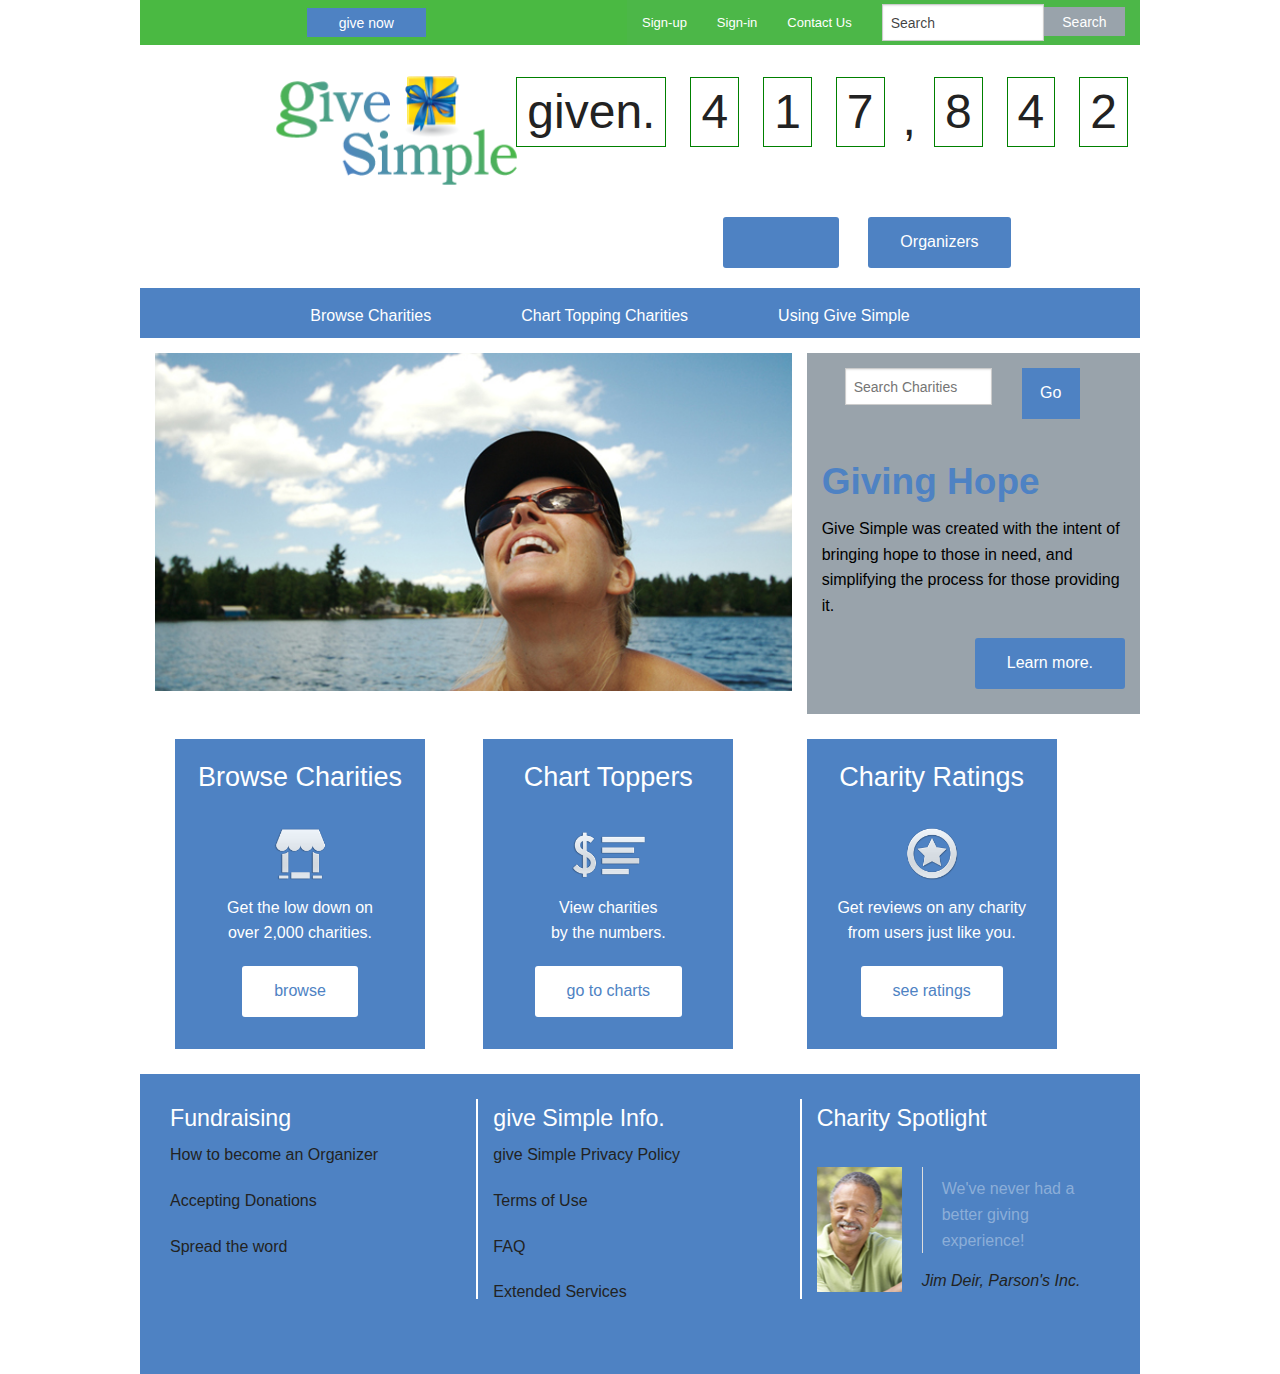
==== commit 807b04c2: "Adding Javascript" ====
--- a/index.html
+++ b/index.html
@@ -8,8 +8,40 @@
     <link rel="stylesheet" href="css/styles.css" />
 
     <script src="js/vendor/modernizr.js"></script>
+    <script type="text/javascript" language="javascript">
+var objTimer;
+var intCounter = 0;
+var intDuration;
+
+function pageLoadTimer(duration){
+  intDuration = duration;
+  objTimer = window.setTimeout(increaseCount,intDuration);  
+}
+
+function increaseCount(){
+  intCounter++;
+  
+  //intCounter = intCounter + 133;
+  
+  var c = intCounter.toString();
+  
+  
+  document.getElementById('main').innerHTML = c;
+  document.getElementById('num1').innerHTML = c.substring(0,1);
+  document.getElementById('num2').innerHTML = c.substring(1,2);
+  document.getElementById('num3').innerHTML = c.substring(2,3);
+  document.getElementById('num4').innerHTML = c.substring(3,4);
+  document.getElementById('num5').innerHTML = c.substring(4,5);
+  //document.getElementById('num6').innerHTML = c.substring(5,6);
+  document.getElementById('num6').innerHTML = c.substr(5,1);
+  objTimer = window.setTimeout(increaseCount,intDuration);
+}
+
+
+</script>
+
   </head>
-  <body>    
+  <body onload="pageLoadTimer(1000);">    
     <div class="row">
       <nav class="top-bar" data-topbar>
         <ul class="title-area">
@@ -124,28 +156,28 @@
       <h1 class="large-offset-3 push-1 logo"><img src="images/give_simple_logo.png" image width=700px height=320px alt="Give Simple Logo"/></h1>
     </div>
     <div>
-      <div class="give_boxes">
+      <div class="give_boxes" id="main">
         2
       </div>
-      <div class="give_boxes">
+      <div class="give_boxes" id="num1">
         4
       </div>
-      <div class="give_boxes">
+      <div class="give_boxes" id="num2">
         8
       </div>
-      <div class="give_boxes_comma">
+      <div class="give_boxes_comma" id="comma">
         ,
       </div>  
-      <div class="give_boxes">
+      <div class="give_boxes" id="num3">
         7
       </div>
-      <div class="give_boxes">
+      <div class="give_boxes" id="num4">
         1
       </div>
-      <div class="give_boxes">
+      <div class="give_boxes" id="num5">
         4
       </div>
-      <div class="given">
+      <div class="give_boxes" id="num6">
         given.
       </div>
     </div>    
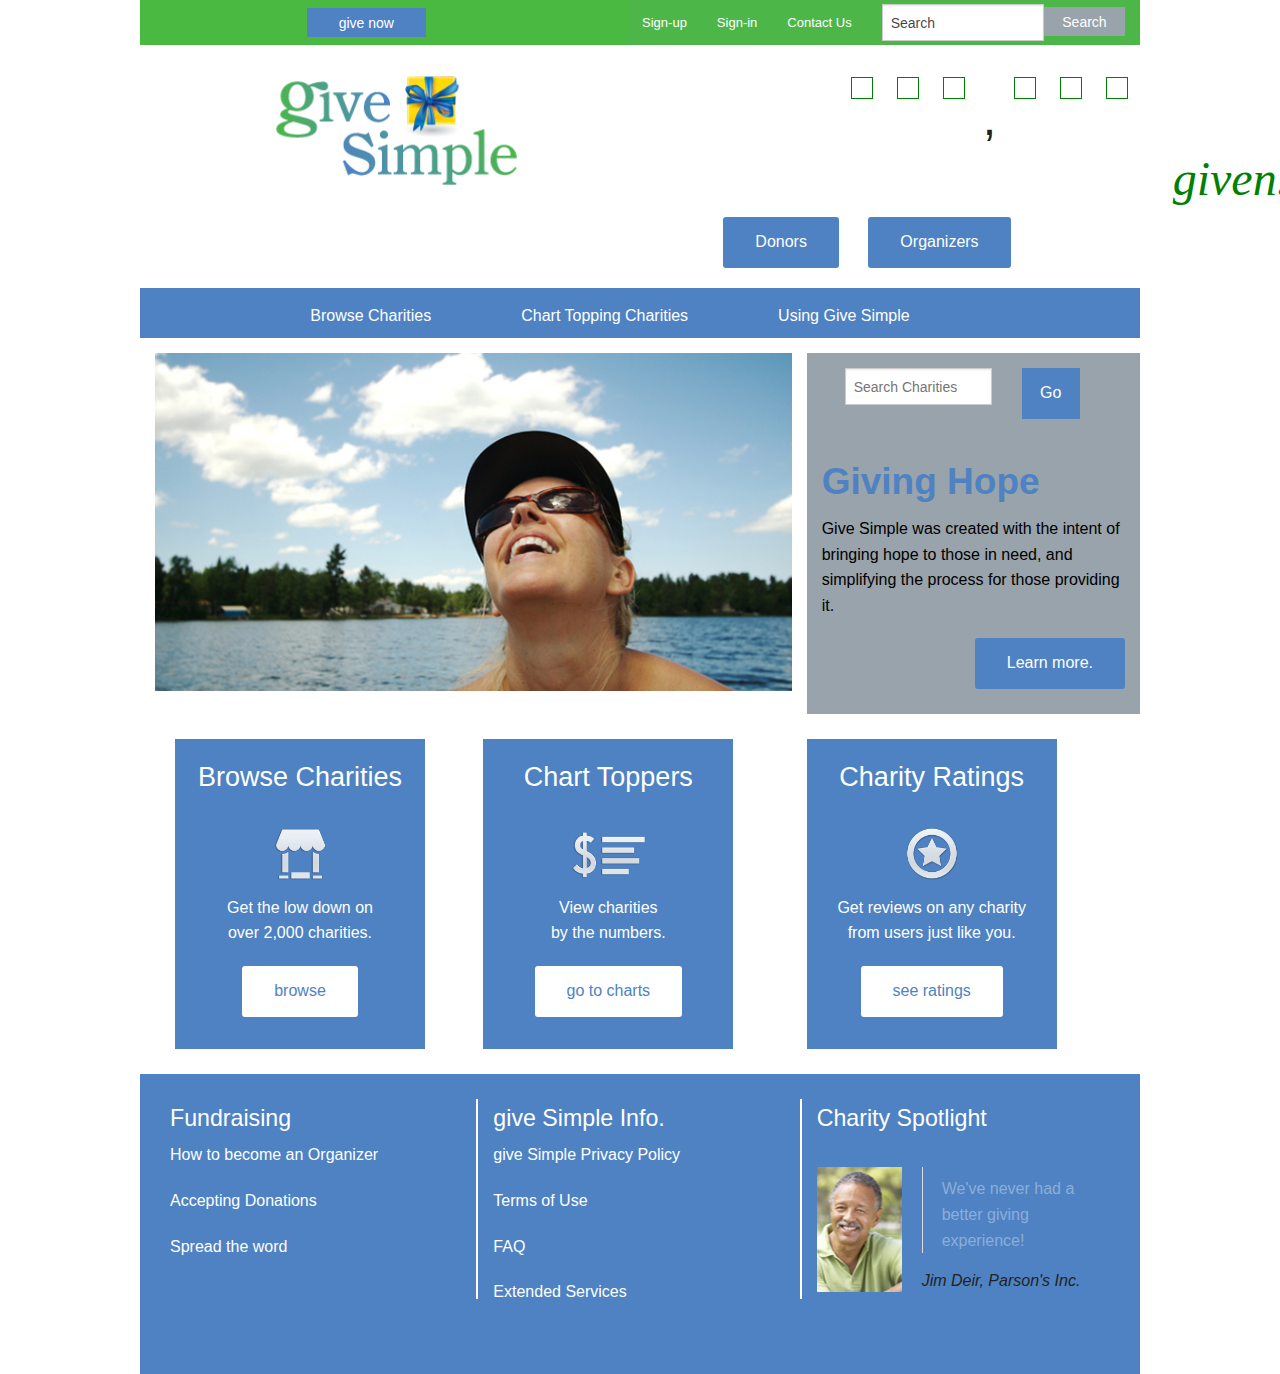
==== commit e4472192: "Made the javascript counter function" ====
--- a/index.html
+++ b/index.html
@@ -8,9 +8,9 @@
     <link rel="stylesheet" href="css/styles.css" />
 
     <script src="js/vendor/modernizr.js"></script>
-    <script type="text/javascript" language="javascript">
+ <script type="text/javascript" language="javascript">
 var objTimer;
-var intCounter = 0;
+var intCounter = 412445;
 var intDuration;
 
 function pageLoadTimer(duration){
@@ -26,19 +26,20 @@
   var c = intCounter.toString();
   
   
-  document.getElementById('main').innerHTML = c;
-  document.getElementById('num1').innerHTML = c.substring(0,1);
-  document.getElementById('num2').innerHTML = c.substring(1,2);
+  document.getElementById('main').innerHTML = c.substring(5,6);
+  document.getElementById('num1').innerHTML = c.substring(4,5);
+  document.getElementById('num2').innerHTML = c.substring(3,4);
   document.getElementById('num3').innerHTML = c.substring(2,3);
-  document.getElementById('num4').innerHTML = c.substring(3,4);
-  document.getElementById('num5').innerHTML = c.substring(4,5);
+  document.getElementById('num4').innerHTML = c.substring(1,2);
+  document.getElementById('num5').innerHTML = c.substring(0,1);
   //document.getElementById('num6').innerHTML = c.substring(5,6);
-  document.getElementById('num6').innerHTML = c.substr(5,1);
   objTimer = window.setTimeout(increaseCount,intDuration);
 }
 
 
 </script>
+
+
 
   </head>
   <body onload="pageLoadTimer(1000);">    
@@ -105,7 +106,7 @@
             <div class="row">
               <div class="large-12 columns">
                 <label>Comments
-                  <textarea placeholder="small-12.columns"></textarea>
+                  <textarea></textarea>
                 </label>
               </div>
             </div>
@@ -157,27 +158,27 @@
     </div>
     <div>
       <div class="give_boxes" id="main">
-        2
+        
       </div>
       <div class="give_boxes" id="num1">
-        4
+        
       </div>
       <div class="give_boxes" id="num2">
-        8
+        
       </div>
       <div class="give_boxes_comma" id="comma">
         ,
       </div>  
       <div class="give_boxes" id="num3">
-        7
+        
       </div>
       <div class="give_boxes" id="num4">
-        1
+        
       </div>
       <div class="give_boxes" id="num5">
-        4
-      </div>
-      <div class="give_boxes" id="num6">
+        
+      </div>
+      <div class="given">
         given.
       </div>
     </div>    
--- a/css/styles.css
+++ b/css/styles.css
@@ -244,7 +244,6 @@
   top:40px;
   position:relative;
 }
-<<<<<<< HEAD
 div.large-4 p {
   color:white;
 }
@@ -257,7 +256,6 @@
   font-size: ;
   text-transform: upp;
 }
-=======
 .footerdiv p {
   color:white;
 }
@@ -274,4 +272,10 @@
 .search_button {
   background-color:#4E82C3 !important;
   width:40px;
->>>>>>> FETCH_HEAD
+}
+button > a {
+  color:white;
+}
+button > a:hover {
+  color:gray;
+}
